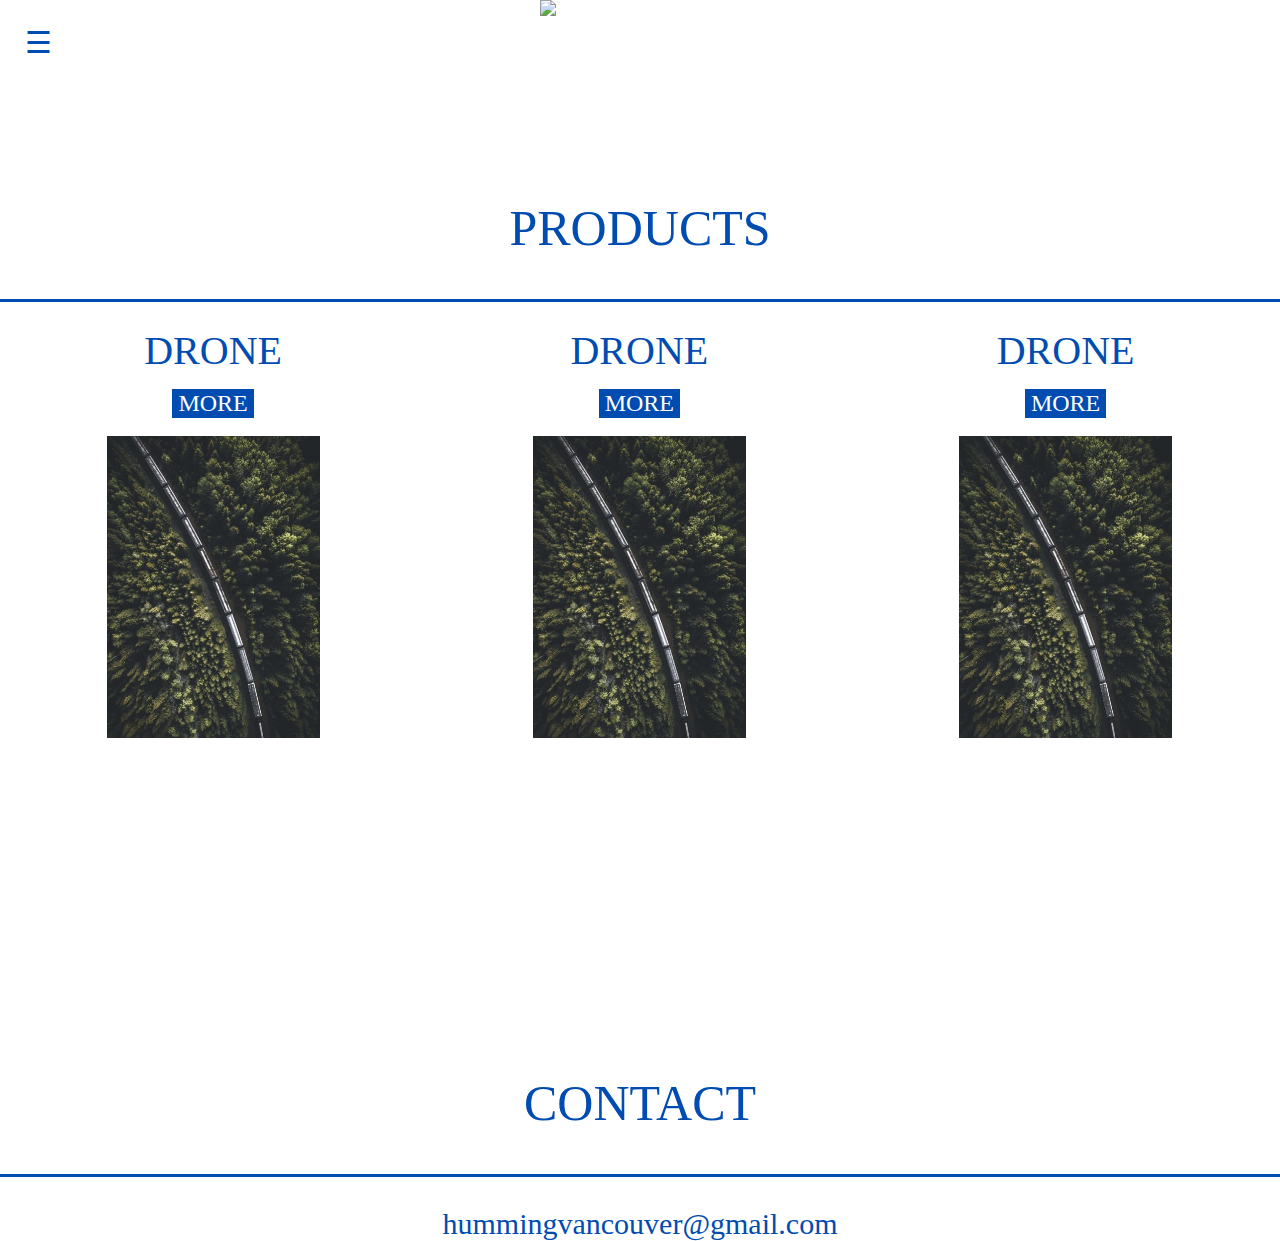
==== index.html @ f3b4ae5c "Update index.html" ====
<!DOCTYPE html>
<html>
<head>
<meta name="viewport" content="width=device-width, initial-scale=1">
<style>
    .about{width:100%; height: 830px;}
    head{padding:0; margin:0;}
    body{padding:0; margin:0;}
    .logo{padding:0; margin:0; z-index: 0; width: 100%; height: 100px; background: white; text-align:center; position: absolute; opacity: 0.6}
    .products {color: #014CB1; text-align:center; background:white; width: 100%; height: 100px; 
        position:relative; font-size: 50px; font-family:gill sans; margin-top:45px; border-bottom: 3px solid #014CB1; }
    .product {position:relative; float:left; color: #014CB1; width: 33.3%; height: 300px; font-size: 40px; text-align:center; font-family: gill sans; margin-top: 25px;}
    button{font-size: 24px; font-family: gill sans; border:none; background:#014CB1; color:white; }
    .example{margin-top: 15px; width: 50%;}
    .contact{font-size: 30px; text-align:center; color: #014CB1; font-family:gill sans; margin-top:30px; }
 .contacts {color: #014CB1; text-align:center; background:white; width: 100%; height: 100px; 
        position:relative; font-size: 50px; font-family:gill sans; margin-top:45px; border-bottom: 3px solid #014CB1; }
    
    #myVideo {
    z-index: -2;
  position:relaitve;
  width: 100%;
}
    
    
    /* The sidebar menu */
.sidebar {
    z-index: 10;
  height: 100%; /* 100% Full-height */
  width: 0; /* 0 width - change this with JavaScript */
  position: fixed; /* Stay in place */
  z-index: 1; /* Stay on top */
  top: 0;
  left: 0;
  background-color: #111; /* Black*/
  overflow-x: hidden; /* Disable horizontal scroll */
  padding-top: 60px; /* Place content 60px from the top */
  transition: 0.5s; /* 0.5 second transition effect to slide in the sidebar */
}

/* The sidebar links */
.sidebar a {
    z-index: 10;
  padding: 8px 8px 8px 32px;
  text-decoration: none;
  font-size: 25px;
  color: #818181;
  display: block;
  transition: 0.3s;
}

/* When you mouse over the navigation links, change their color */
.sidebar a:hover {
    z-index: 10;
  color: #f1f1f1;
}

/* Position and style the close button (top right corner) */
.sidebar .closebtn {
    z-index: 10;
  position: absolute;
  top: 0;
  right: 25px;
  font-size: 36px;
  margin-left: 50px;
}

/* The button used to open the sidebar */
.openbtn {
   padding:25px;
    z-index: 10;
  font-size: 30px;
  cursor: pointer;
  color: #014CB1;
  border:none;
    background: none;
    position:absolute;
}


/* Style page content - use this if you want to push the page content to the right when you open the side navigation */
#main {
  transition: margin-left .5s; /* If you want a transition effect */
  background:none;
}

/* On smaller screens, where height is less than 450px, change the style of the sidenav (less padding and a smaller font size) */
@media screen and (max-height: 450px) {
  .sidebar {padding-top: 15px;}
  .sidebar a {font-size: 18px;}
}
</style>


</head>
    <body>
    <div class="logo"></div>
        <img style="opacity: 1.0; position: absolute; left: 50%; margin-left:-100px; width: 200px; text-align:center;"src="humming.png">
    
    <div id="mySidebar" class="sidebar">
  <a href="javascript:void(0)" class="closebtn" onclick="closeNav()">&times;</a>
  <a href="#">About</a>
  <a href="#">Services</a>
  <a href="#">Clients</a>
  <a href="#">Contact</a>
</div>

<div id="main">
  <button class="openbtn" onclick="openNav()">&#9776;</button>
</div>

    <video autoplay muted loop id="myVideo">
  <source src="video2.mp4" type="video/mp4">
</video>
        <div class="about">
        <div class="products">PRODUCTS</div>
        <div class="product">DRONE <br> <button class="more">MORE</button> 
            <br> <img class="example" src="sample.jpeg"></div>
                <div class="product">DRONE <br> <button class="more">MORE</button>
         <br> <img class="example" src="sample.jpeg"></div>
                <div class="product">DRONE <br> <button class="more">MORE</button>
         <br> <img class="example" src="sample.jpeg"></div>
        </div>
                <div class="contacts">CONTACT</div>
        <div class="contact"> hummingvancouver@gmail.com</div>
        
        
<script>
    function openNav() {
  document.getElementById("mySidebar").style.width = "250px";
  document.getElementById("main").style.marginLeft = "250px";
}

/* Set the width of the sidebar to 0 and the left margin of the page content to 0 */
function closeNav() {
  document.getElementById("mySidebar").style.width = "0";
  document.getElementById("main").style.marginLeft = "0";
}
</script>
</body>
</html>
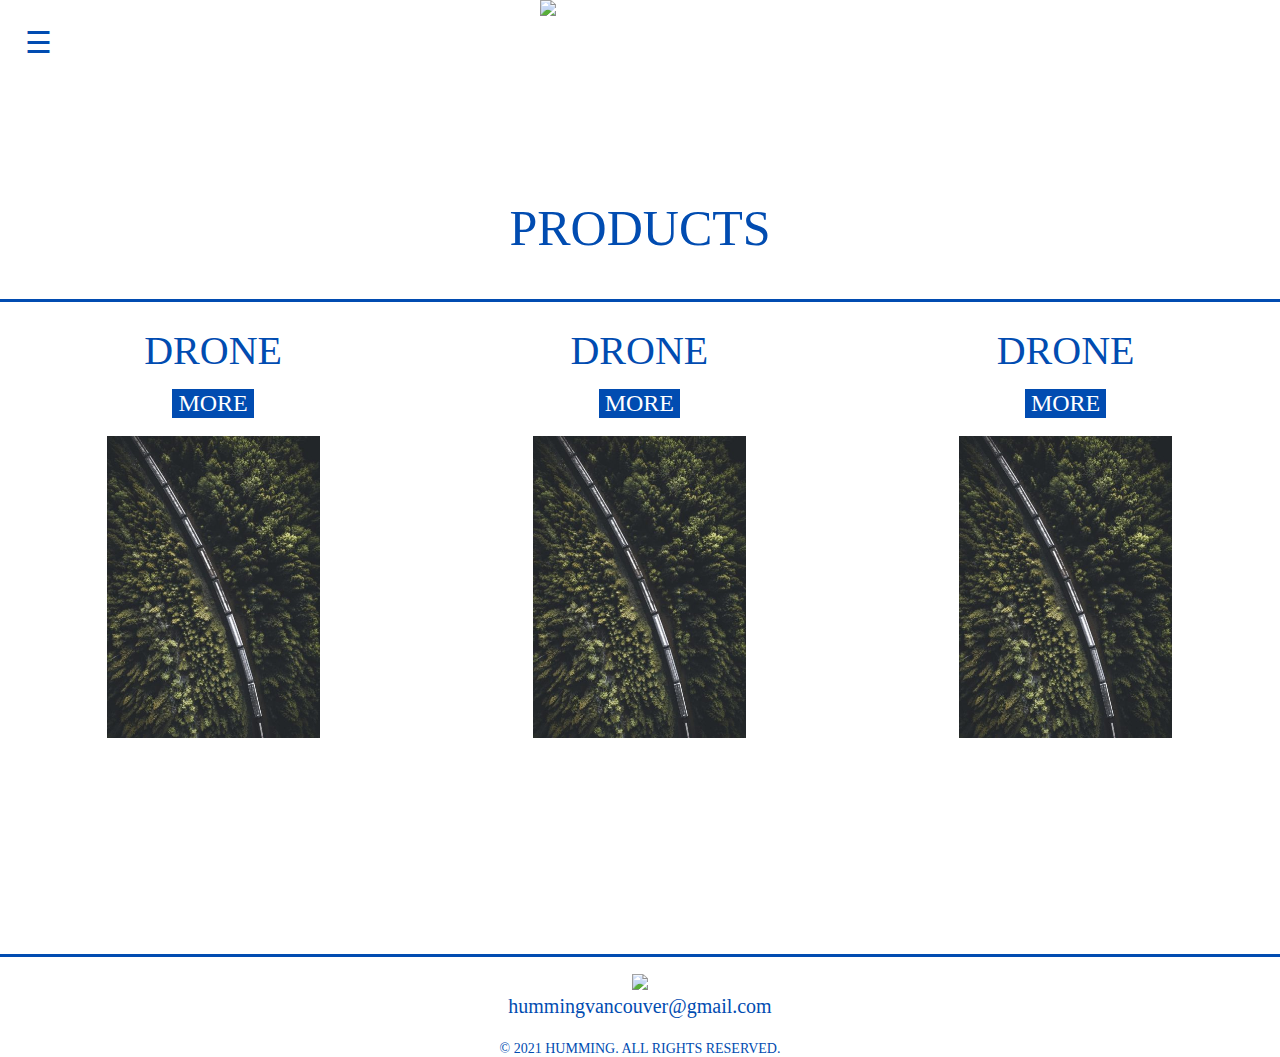
==== commit 8b5c52f5: "Update index.html" ====
--- a/index.html
+++ b/index.html
@@ -3,7 +3,7 @@
 <head>
 <meta name="viewport" content="width=device-width, initial-scale=1">
 <style>
-    .about{width:100%; height: 830px;}
+    .about{width:100%; height: 640px;}
     head{padding:0; margin:0;}
     body{padding:0; margin:0;}
     .logo{padding:0; margin:0; z-index: 0; width: 100%; height: 100px; background: white; text-align:center; position: absolute; opacity: 0.6}
@@ -12,10 +12,10 @@
     .product {position:relative; float:left; color: #014CB1; width: 33.3%; height: 300px; font-size: 40px; text-align:center; font-family: gill sans; margin-top: 25px;}
     button{font-size: 24px; font-family: gill sans; border:none; background:#014CB1; color:white; }
     .example{margin-top: 15px; width: 50%;}
-    .contact{font-size: 30px; text-align:center; color: #014CB1; font-family:gill sans; margin-top:30px; }
+    .contact{font-size: 20px; text-align:center; color: #014CB1; font-family:gill sans; margin-top:15px; }
  .contacts {color: #014CB1; text-align:center; background:white; width: 100%; height: 100px; 
-        position:relative; font-size: 50px; font-family:gill sans; margin-top:45px; border-bottom: 3px solid #014CB1; }
-    
+        position:relative; font-size: 24px; font-family:gill sans; margin-top:15px; border-bottom: 3px solid #014CB1; }
+    .copy{font-size: 14px; font-weight: light;}
     #myVideo {
     z-index: -2;
   position:relaitve;
@@ -121,8 +121,13 @@
                 <div class="product">DRONE <br> <button class="more">MORE</button>
          <br> <img class="example" src="sample.jpeg"></div>
         </div>
-                <div class="contacts">CONTACT</div>
-        <div class="contact"> hummingvancouver@gmail.com</div>
+                <div class="contacts"></div>
+        <div class="contact"> 
+            <img style="width: 200px; text-align:center;" src="humming.png">
+            <br>hummingvancouver@gmail.com
+            <br>
+            <br><div class="copy">© 2021 HUMMING. ALL RIGHTS RESERVED. </div>
+        </div>
         
         
 <script>
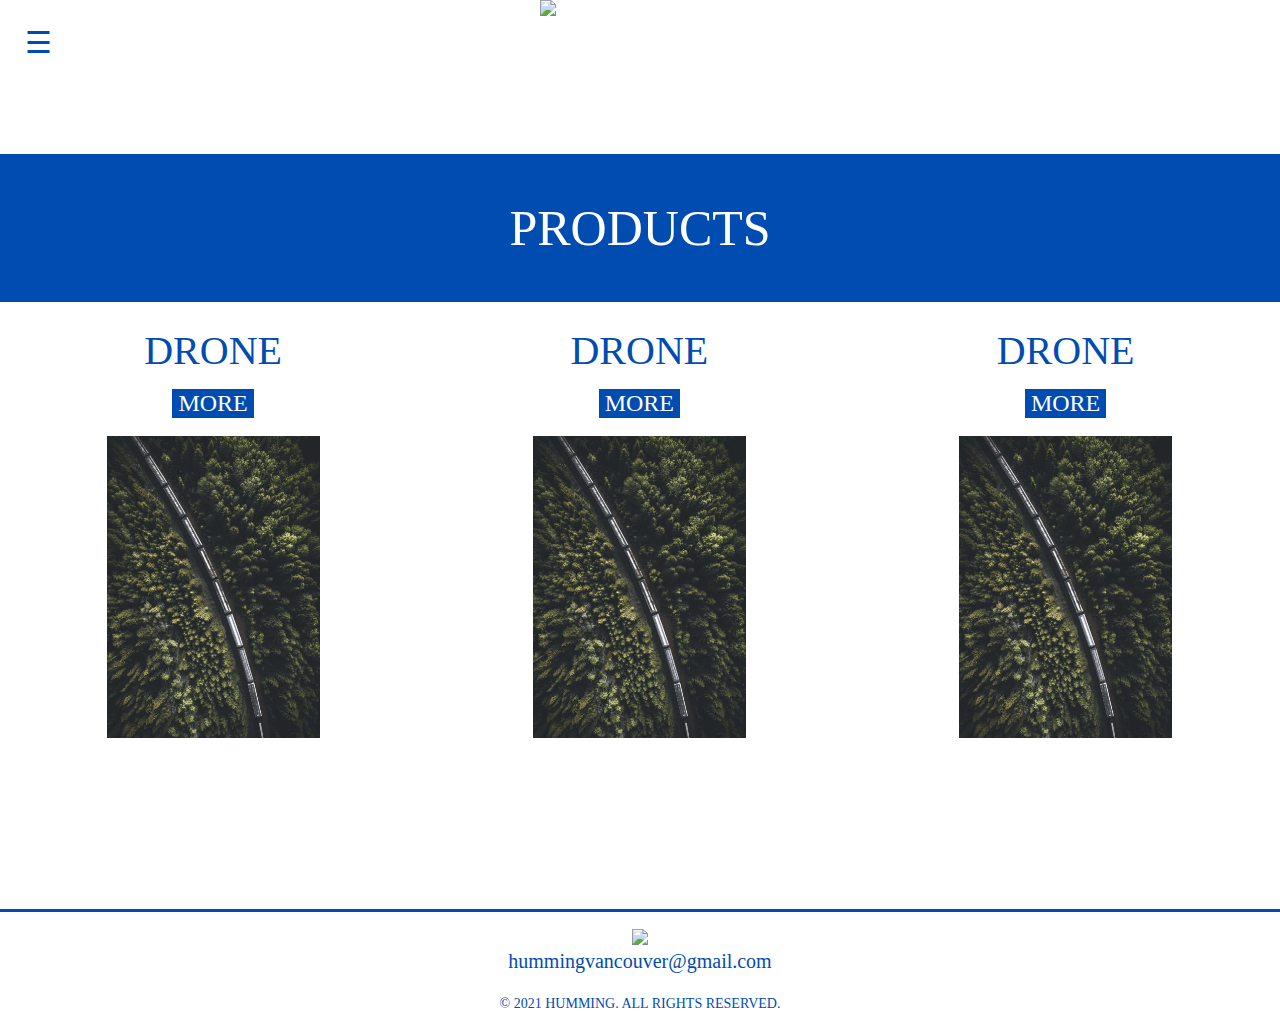
==== commit 27a4fa53: "Update index.html" ====
--- a/index.html
+++ b/index.html
@@ -7,8 +7,8 @@
     head{padding:0; margin:0;}
     body{padding:0; margin:0;}
     .logo{padding:0; margin:0; z-index: 0; width: 100%; height: 100px; background: white; text-align:center; position: absolute; opacity: 0.6}
-    .products {color: #014CB1; text-align:center; background:white; width: 100%; height: 100px; 
-        position:relative; font-size: 50px; font-family:gill sans; margin-top:45px; border-bottom: 3px solid #014CB1; }
+    .products {color: white; background: #014CB1; text-align:center; width: 100%; height: 100px; margin:0;
+        position:relative; font-size: 50px; font-family:gill sans; padding-top:45px; border-bottom: 3px solid #014CB1; }
     .product {position:relative; float:left; color: #014CB1; width: 33.3%; height: 300px; font-size: 40px; text-align:center; font-family: gill sans; margin-top: 25px;}
     button{font-size: 24px; font-family: gill sans; border:none; background:#014CB1; color:white; }
     .example{margin-top: 15px; width: 50%;}
@@ -109,7 +109,7 @@
   <button class="openbtn" onclick="openNav()">&#9776;</button>
 </div>
 
-    <video autoplay muted loop id="myVideo">
+    <video autoplay loop muted playsinline id="myVideo">
   <source src="video2.mp4" type="video/mp4">
 </video>
         <div class="about">
@@ -126,7 +126,7 @@
             <img style="width: 200px; text-align:center;" src="humming.png">
             <br>hummingvancouver@gmail.com
             <br>
-            <br><div class="copy">© 2021 HUMMING. ALL RIGHTS RESERVED. </div>
+            <br><div class="copy">© 2021 HUMMING.  ALL RIGHTS RESERVED. </div>
         </div>
         
         
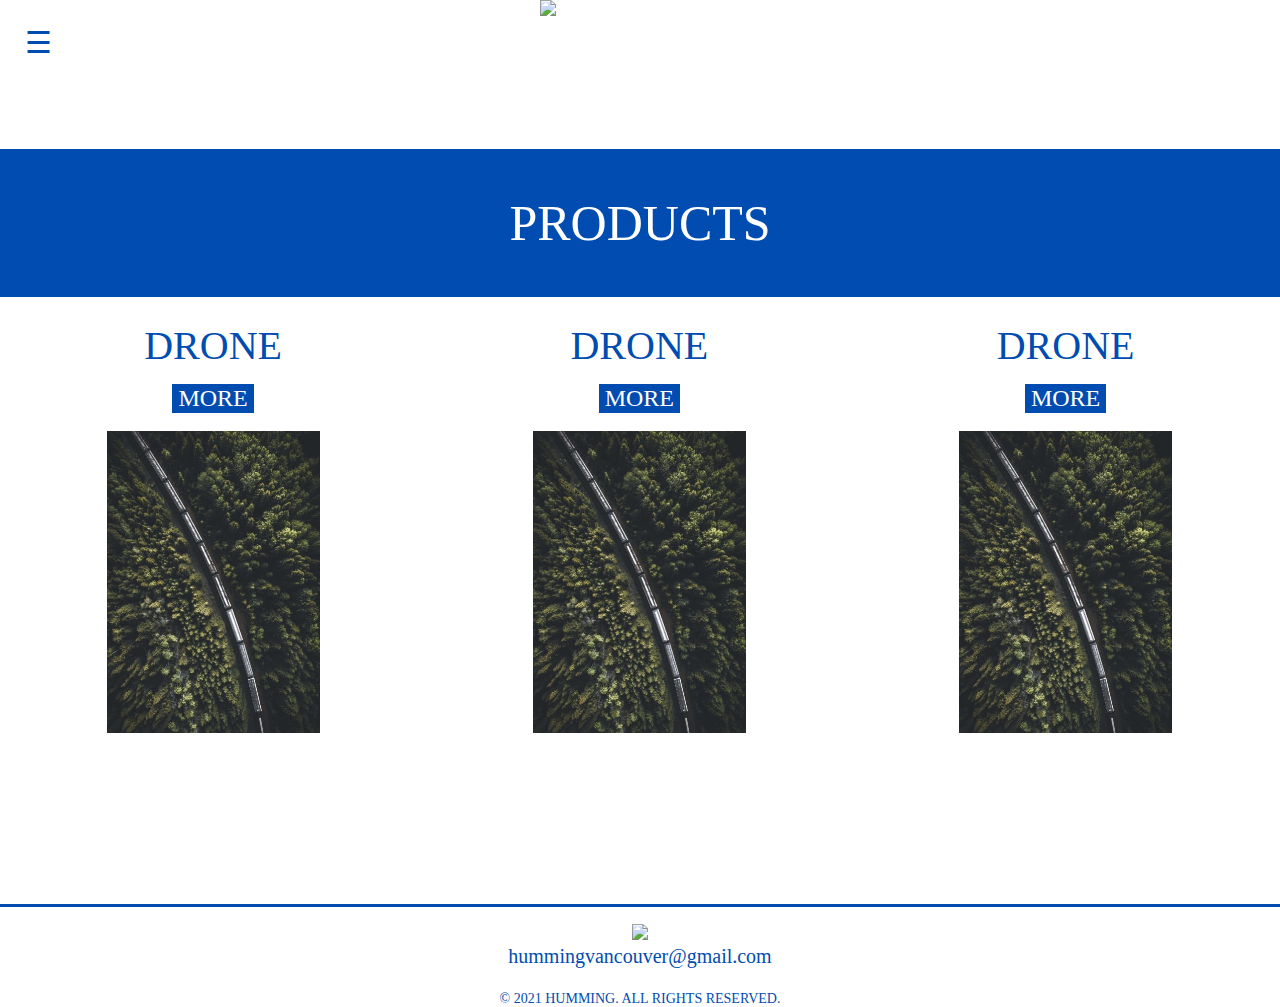
==== commit afb10a2a: "Update index.html" ====
--- a/index.html
+++ b/index.html
@@ -3,11 +3,11 @@
 <head>
 <meta name="viewport" content="width=device-width, initial-scale=1">
 <style>
-    .about{width:100%; height: 640px;}
+    .about{width:100%; height: 640px; margin-top: -5px; padding:0;}
     head{padding:0; margin:0;}
     body{padding:0; margin:0;}
     .logo{padding:0; margin:0; z-index: 0; width: 100%; height: 100px; background: white; text-align:center; position: absolute; opacity: 0.6}
-    .products {color: white; background: #014CB1; text-align:center; width: 100%; height: 100px; margin:0;
+    .products {margin-top: -5px; color: white; background: #014CB1; text-align:center; width: 100%; height: 100px; margin:0;
         position:relative; font-size: 50px; font-family:gill sans; padding-top:45px; border-bottom: 3px solid #014CB1; }
     .product {position:relative; float:left; color: #014CB1; width: 33.3%; height: 300px; font-size: 40px; text-align:center; font-family: gill sans; margin-top: 25px;}
     button{font-size: 24px; font-family: gill sans; border:none; background:#014CB1; color:white; }
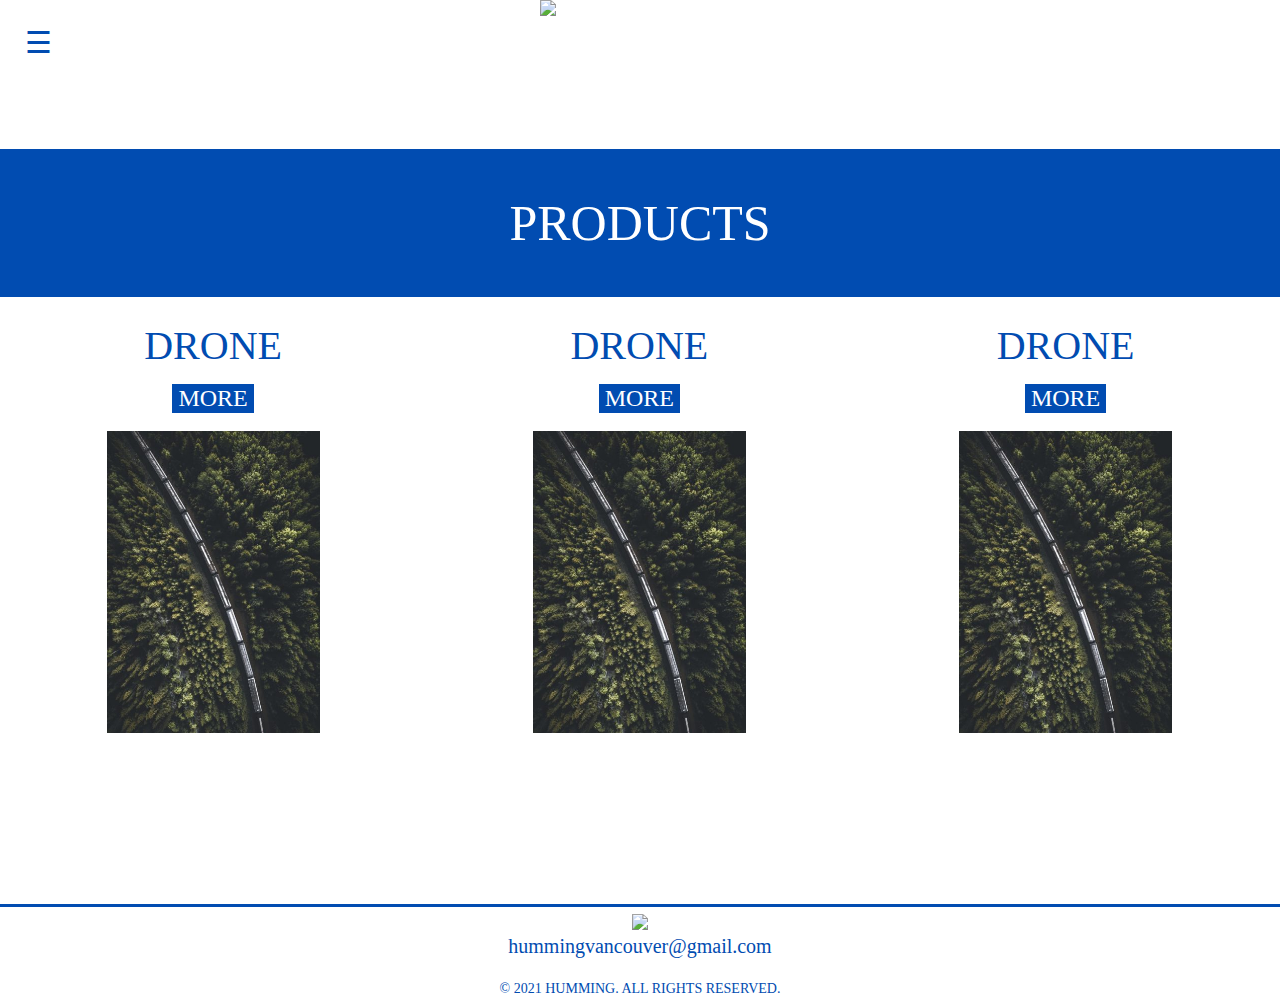
==== commit 513db0a6: "Update index.html" ====
--- a/index.html
+++ b/index.html
@@ -7,15 +7,20 @@
     head{padding:0; margin:0;}
     body{padding:0; margin:0;}
     .logo{padding:0; margin:0; z-index: 0; width: 100%; height: 100px; background: white; text-align:center; position: absolute; opacity: 0.6}
+  
     .products {margin-top: -5px; color: white; background: #014CB1; text-align:center; width: 100%; height: 100px; margin:0;
         position:relative; font-size: 50px; font-family:gill sans; padding-top:45px; border-bottom: 3px solid #014CB1; }
+  
     .product {position:relative; float:left; color: #014CB1; width: 33.3%; height: 300px; font-size: 40px; text-align:center; font-family: gill sans; margin-top: 25px;}
     button{font-size: 24px; font-family: gill sans; border:none; background:#014CB1; color:white; }
+    
     .example{margin-top: 15px; width: 50%;}
-    .contact{font-size: 20px; text-align:center; color: #014CB1; font-family:gill sans; margin-top:15px; }
+    
+    .contact{font-size: 20px; text-align:center; color: #014CB1; font-family:gill sans; margin-top:5px; }
  .contacts {color: #014CB1; text-align:center; background:white; width: 100%; height: 100px; 
         position:relative; font-size: 24px; font-family:gill sans; margin-top:15px; border-bottom: 3px solid #014CB1; }
     .copy{font-size: 14px; font-weight: light;}
+    
     #myVideo {
     z-index: -2;
   position:relaitve;
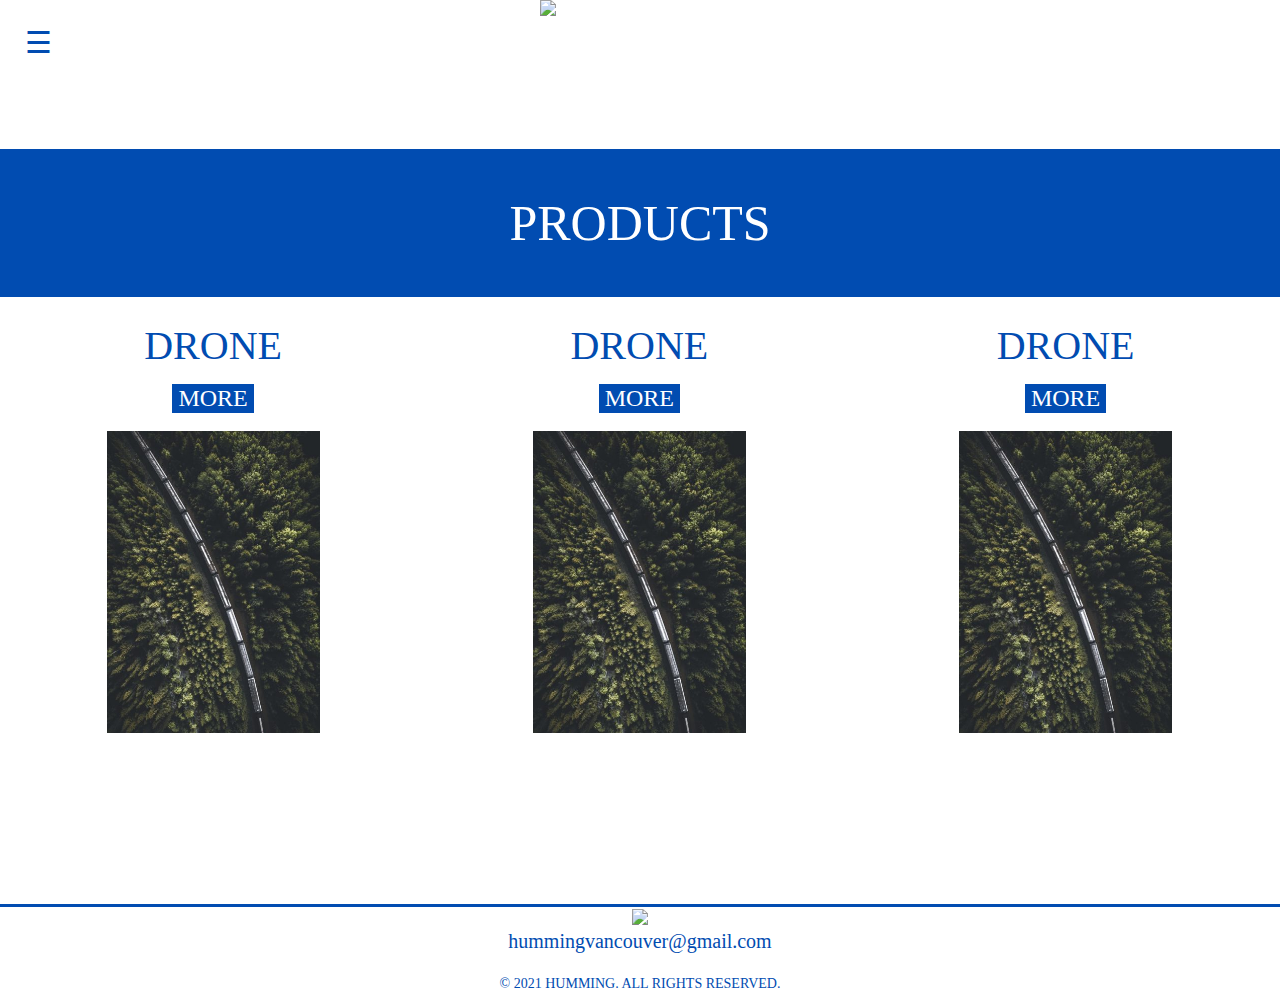
==== commit fa4f1b8d: "Update index.html" ====
--- a/index.html
+++ b/index.html
@@ -16,7 +16,7 @@
     
     .example{margin-top: 15px; width: 50%;}
     
-    .contact{font-size: 20px; text-align:center; color: #014CB1; font-family:gill sans; margin-top:5px; }
+    .contact{font-size: 20px; text-align:center; color: #014CB1; font-family:gill sans; margin-top:0px; }
  .contacts {color: #014CB1; text-align:center; background:white; width: 100%; height: 100px; 
         position:relative; font-size: 24px; font-family:gill sans; margin-top:15px; border-bottom: 3px solid #014CB1; }
     .copy{font-size: 14px; font-weight: light;}
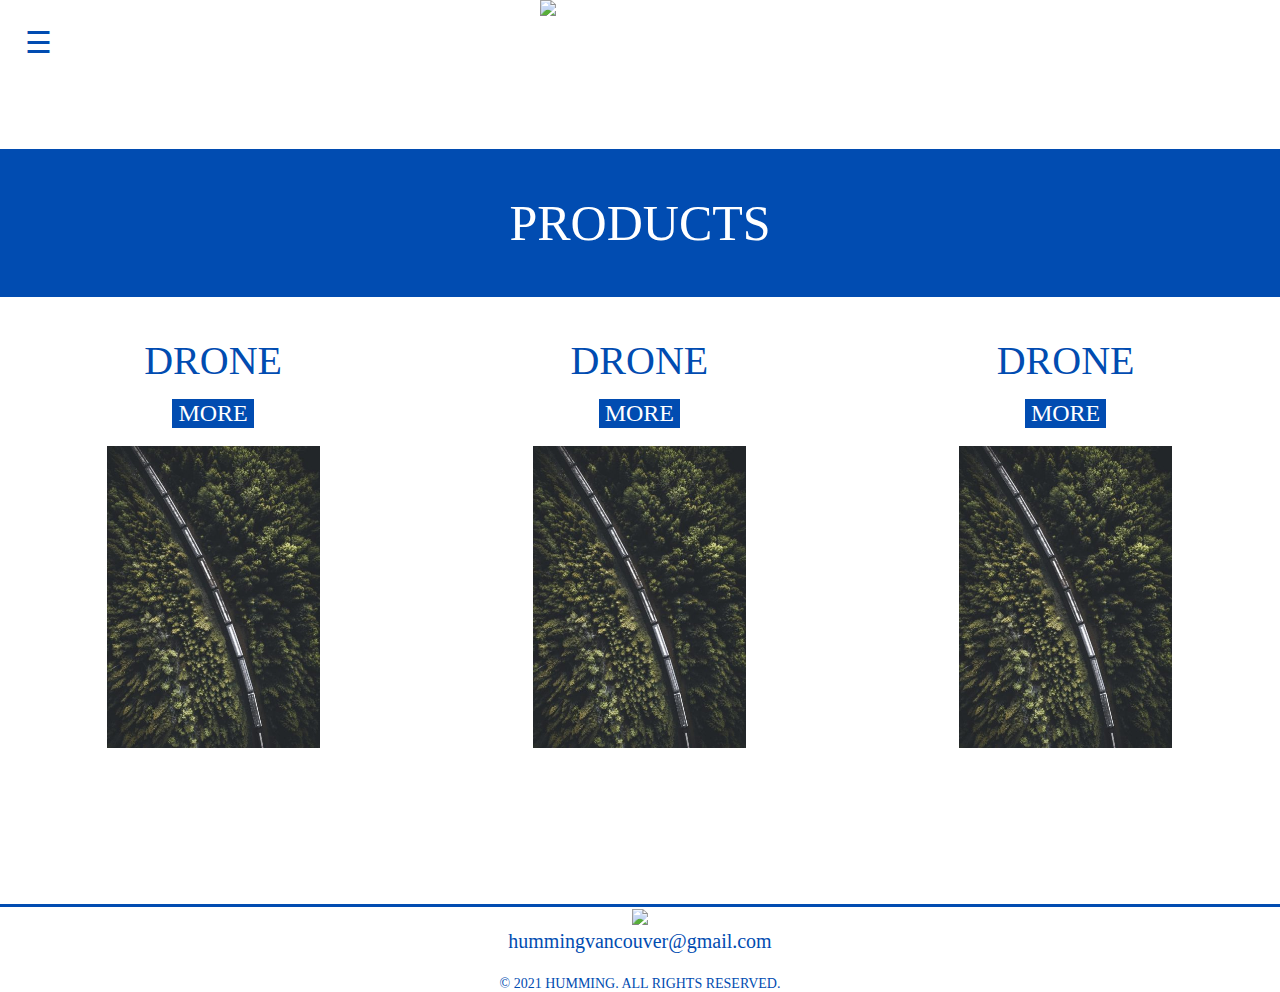
==== commit 2c05f84b: "Update index.html" ====
--- a/index.html
+++ b/index.html
@@ -11,7 +11,7 @@
     .products {margin-top: -5px; color: white; background: #014CB1; text-align:center; width: 100%; height: 100px; margin:0;
         position:relative; font-size: 50px; font-family:gill sans; padding-top:45px; border-bottom: 3px solid #014CB1; }
   
-    .product {position:relative; float:left; color: #014CB1; width: 33.3%; height: 300px; font-size: 40px; text-align:center; font-family: gill sans; margin-top: 25px;}
+    .product {position:relative; float:left; color: #014CB1; width: 33.3%; height: 300px; font-size: 40px; text-align:center; font-family: gill sans; margin-top: 40px;}
     button{font-size: 24px; font-family: gill sans; border:none; background:#014CB1; color:white; }
     
     .example{margin-top: 15px; width: 50%;}
